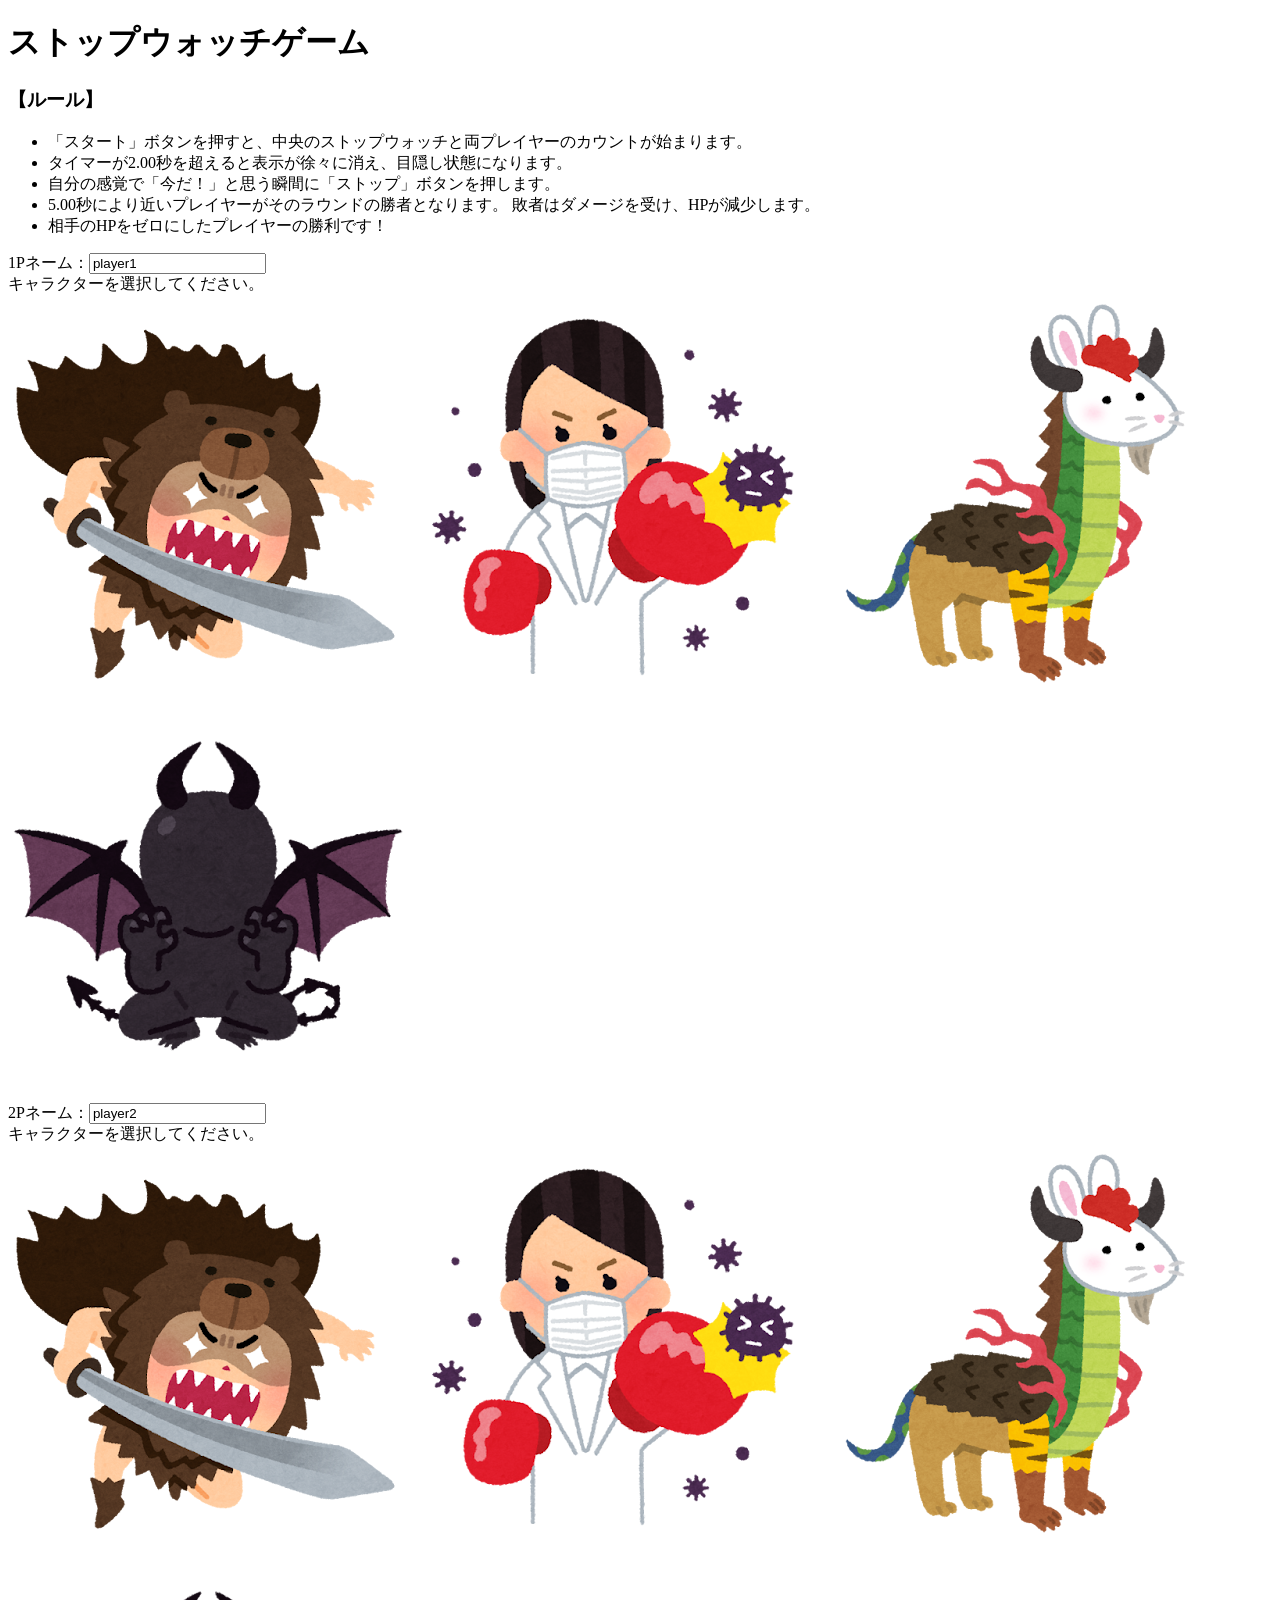
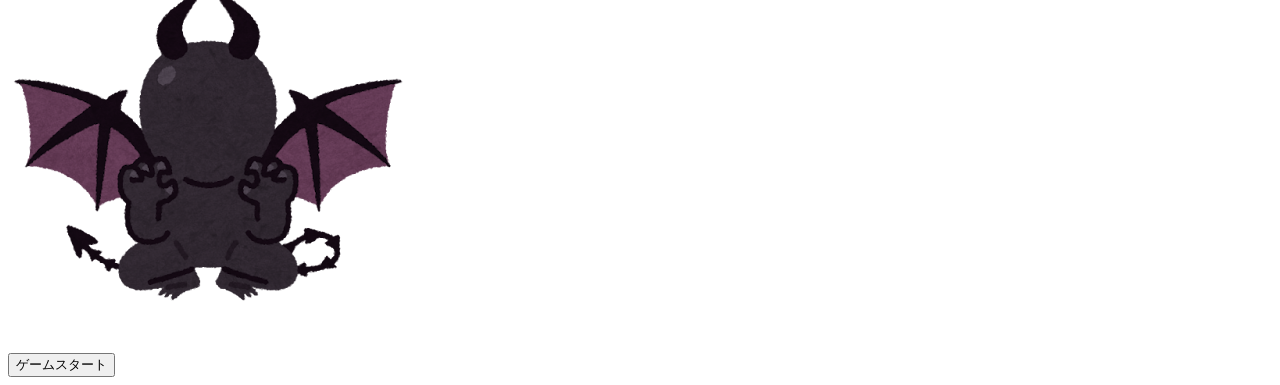
==== gameTop/index.html @ 68f7671e "Create index.html" ====
<!DOCTYPE html>
<html lang="ja">
<head>
    <meta charset="UTF-8">
    <meta name="viewport" content="width=device-width, initial-scale=1.0">
    <title>Document</title>
    <link rel="stylesheet" href="style.css">
</head>
<body>
    <div class="GameSelect">
        <h1>ストップウォッチゲーム</h1>
        <h3>【ルール】</h3>
        <ul>
            <li>「スタート」ボタンを押すと、中央のストップウォッチと両プレイヤーのカウントが始まります。</li>
            <li>タイマーが2.00秒を超えると表示が徐々に消え、目隠し状態になります。</li>
            <li>自分の感覚で「今だ！」と思う瞬間に「ストップ」ボタンを押します。</li>
            <li>5.00秒により近いプレイヤーがそのラウンドの勝者となります。
                敗者はダメージを受け、HPが減少します。</li>
            <li>相手のHPをゼロにしたプレイヤーの勝利です！</li>
        </ul>
        <div class="PlayerOption">            
            <div class="p1-select-area">
                <label>1Pネーム：<input type="text" id="player1Input" value="player1"></label>
                <div>キャラクターを選択してください。</div>
                <div class="player-selector" id="p1-chars">
                    <img src="../img/player1.png" class="player-img selected" data-player="player1">
                    <img src="../img/player2.png" class="player-img" data-player="player2">
                    <img src="../img/player3.png" class="player-img" data-player="player3">
                    <img src="../img/player4.png" class="player-img" data-player="player4">
                </div>
            </div>
            <div class="p2-select-area">
                <label>2Pネーム：<input type="text" id="player2Input" value="player2"></label>
                <div>キャラクターを選択してください。</div>
                <div class="player-selector" id="p2-chars">
                    <img src="../img/player1.png" class="player-img selected" data-player="player1">
                    <img src="../img/player2.png" class="player-img" data-player="player2">
                    <img src="../img/player3.png" class="player-img" data-player="player3">
                    <img src="../img/player4.png" class="player-img" data-player="player4">
                </div>
            </div>
        </div>
        <button id="startBtn" class="btn">ゲームスタート</button>
    </div>
    <script src="main.js"></script>
</body>
</html>
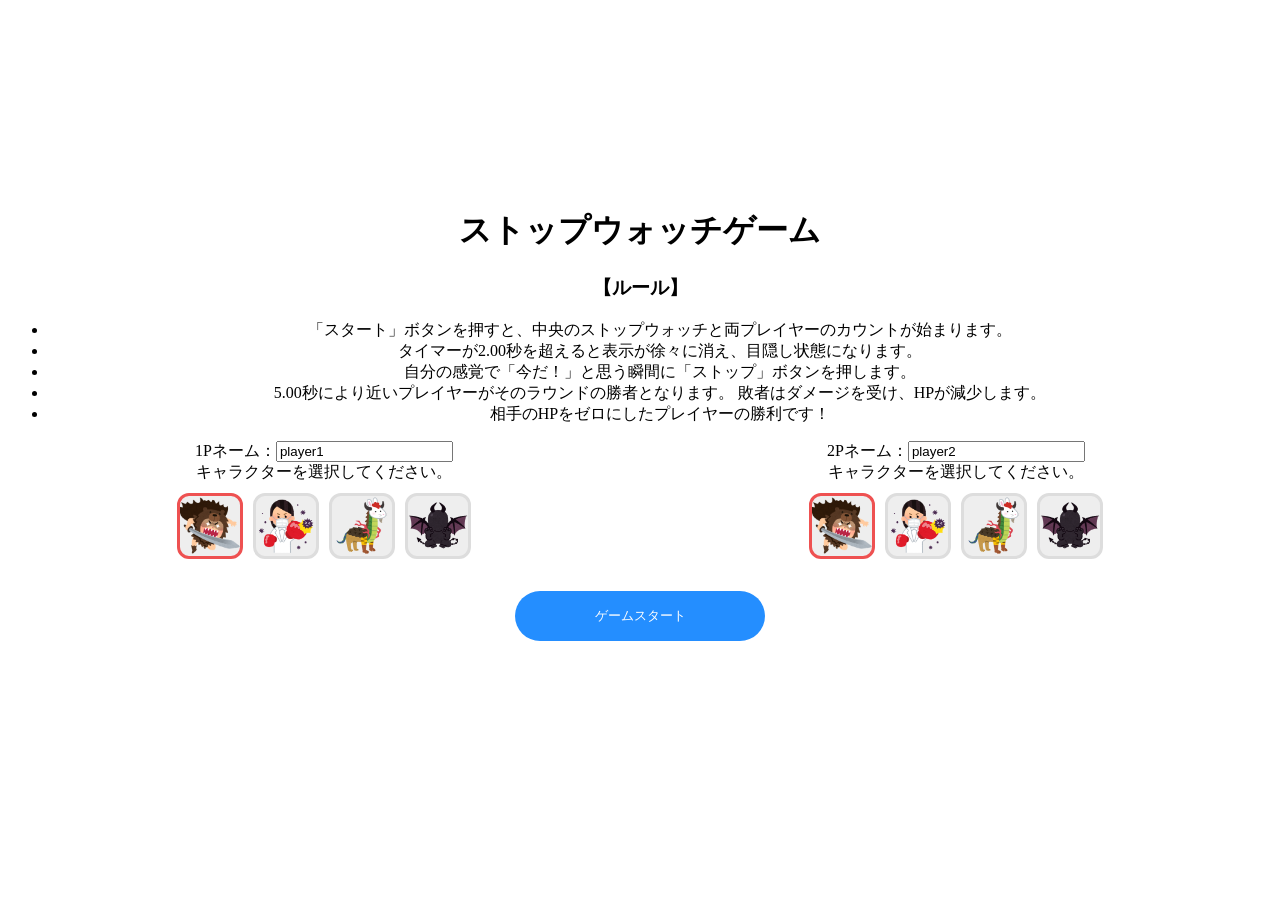
==== commit 098ad54c: "Update index.html" ====
--- a/gameTop/index.html
+++ b/gameTop/index.html
@@ -23,20 +23,20 @@
                 <label>1Pネーム：<input type="text" id="player1Input" value="player1"></label>
                 <div>キャラクターを選択してください。</div>
                 <div class="player-selector" id="p1-chars">
-                    <img src="../img/player1.png" class="player-img selected" data-player="player1">
-                    <img src="../img/player2.png" class="player-img" data-player="player2">
-                    <img src="../img/player3.png" class="player-img" data-player="player3">
-                    <img src="../img/player4.png" class="player-img" data-player="player4">
+                    <img src="../img/player1.png" class="player-img selected" data-player="c1">
+                    <img src="../img/player2.png" class="player-img" data-player="c2">
+                    <img src="../img/player3.png" class="player-img" data-player="c3">
+                    <img src="../img/player4.png" class="player-img" data-player="c4">
                 </div>
             </div>
             <div class="p2-select-area">
                 <label>2Pネーム：<input type="text" id="player2Input" value="player2"></label>
                 <div>キャラクターを選択してください。</div>
                 <div class="player-selector" id="p2-chars">
-                    <img src="../img/player1.png" class="player-img selected" data-player="player1">
-                    <img src="../img/player2.png" class="player-img" data-player="player2">
-                    <img src="../img/player3.png" class="player-img" data-player="player3">
-                    <img src="../img/player4.png" class="player-img" data-player="player4">
+                    <img src="../img/player1.png" class="player-img selected" data-player="c1">
+                    <img src="../img/player2.png" class="player-img" data-player="c2">
+                    <img src="../img/player3.png" class="player-img" data-player="c3">
+                    <img src="../img/player4.png" class="player-img" data-player="c4">
                 </div>
             </div>
         </div>
--- a/gameTop/style.css
+++ b/gameTop/style.css
@@ -0,0 +1,49 @@
+html {
+    max-width: 1700px;
+    margin-right: auto;
+    margin-left: auto;
+}
+.GameSelect {
+    text-align: center;
+    padding-top: 20vh;
+}
+.PlayerOption {
+    display: flex;
+    justify-content: space-around;
+}
+.btn {
+    width: 250px;
+    height: 50px;
+    border-radius: 200px;
+    border : none;
+    background-color: #248eff;
+    color: #fff;
+    margin-top: 2rem;
+}
+.btn:hover {
+    background-color: #007bff;
+}
+/*キャラ選択・並び*/
+.player-selector {
+    display: flex;
+    gap: 10px;
+    margin-top: 10px;
+    justify-content: center;
+}
+
+/* 画像自体の設定 */
+.player-img {
+    width: 60px;
+    height: 60px;
+    cursor: pointer;
+    border: 3px solid #ddd;
+    border-radius: 12px;
+    transition: all 0.2s;
+    object-fit: cover;
+    background-color: #eee;
+}
+
+/* 選択キャラ　わかりやすく */
+.player-img.selected {
+    border-color: #ee5151;   
+}
